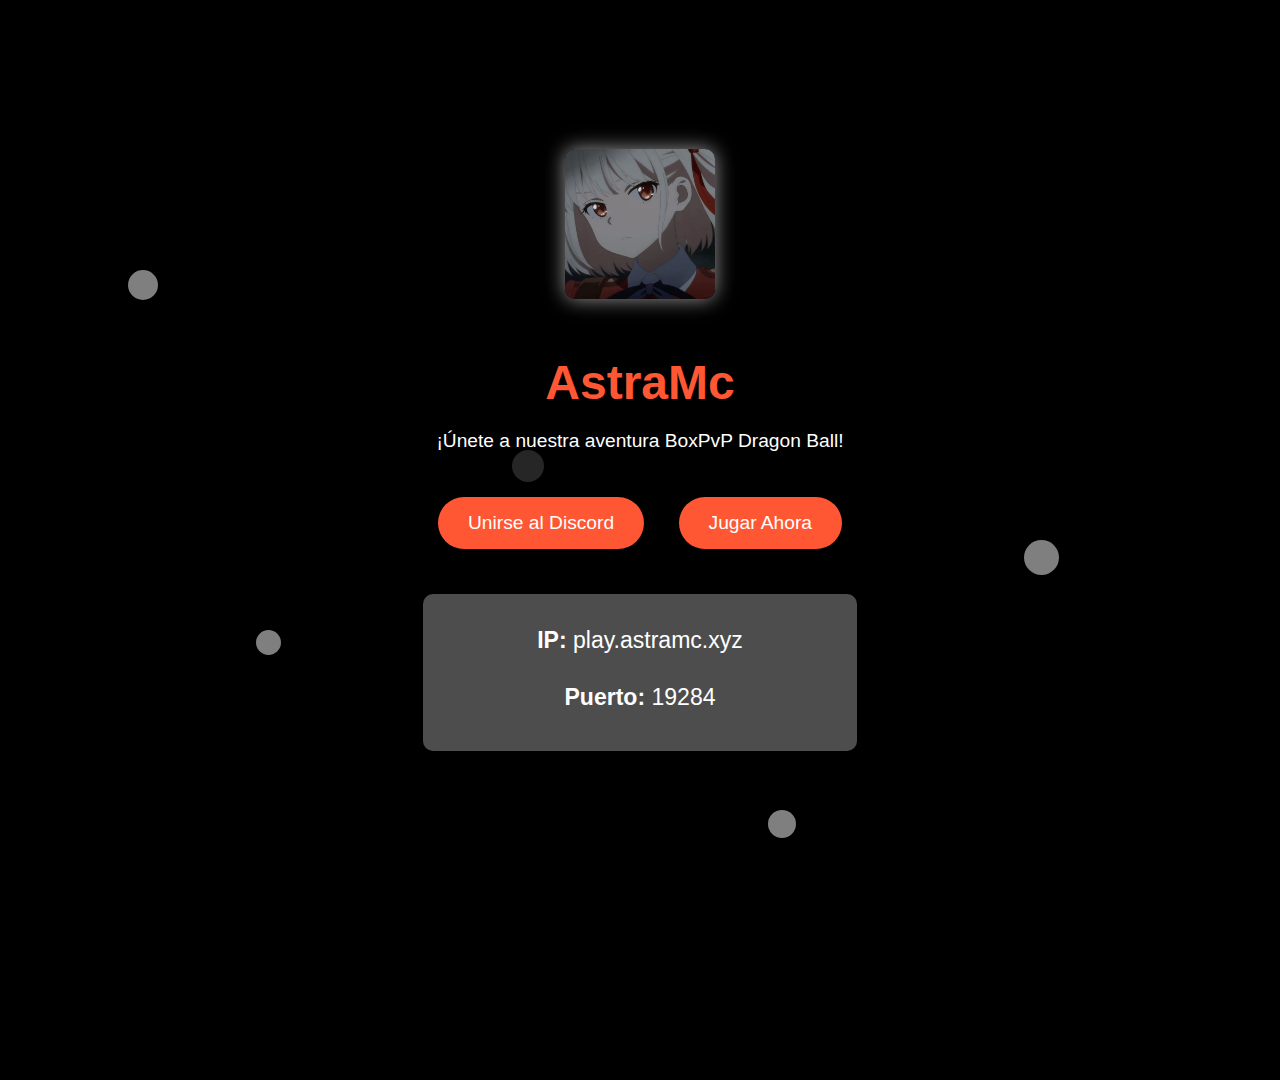
==== index.html @ 46ff1bfd "Update index.html" ====
<!DOCTYPE html>
<html lang="es">
<head>
    <meta charset="UTF-8">
    <meta name="viewport" content="width=device-width, initial-scale=1.0">
    <title>AstraMc - BoxPvP Dragon Ball</title>
    <link rel="stylesheet" href="styles.css">
</head>
<body>
    <!-- Efecto de piedras flotantes y destellos -->
    <div class="piedras">
        <div class="piedra"></div>
        <div class="piedra"></div>
        <div class="piedra"></div>
        <div class="piedra"></div>
        <div class="piedra"></div>
    </div>
    
    <div class="container">
        <header>
            <img src="logo.png" alt="AstraMc Logo" class="logo">
            <h1>AstraMc</h1>
            <p>¡Únete a nuestra aventura BoxPvP Dragon Ball!</p>
        </header>

        <div class="buttons">
            <a href="https://discord.gg/sCuRvjKP5Y" class="discord-button">
                Unirse al Discord
            </a>
            <a href="minecraft://play.astramc.xyz:19284" class="play-button">
                Jugar Ahora
            </a>
        </div>

        <!-- Sección de IP y puerto -->
        <div class="ip-info">
            <p><strong>IP:</strong> play.astramc.xyz</p>
            <p><strong>Puerto:</strong> 19284</p>
        </div>
    </div>

    <!-- Partículas de aura -->
    <script src="particles.js"></script>
</body>
</html>
---- styles.css ----
/* Fondo de la página */
body {
    background-color: black;
    background-image: url(''); /* Fondo negro sin imágenes */
    background-size: cover;
    font-family: Arial, sans-serif;
    margin: 0;
    padding: 0;
    display: flex;
    justify-content: center;
    align-items: center;
    height: 100vh;
    color: white;
    overflow: hidden;
}

/* Contenedor principal */
.container {
    text-align: center;
    background: rgba(0, 0, 0, 0.7); /* Fondo semitransparente */
    padding: 40px;
    border-radius: 10px;
    box-shadow: 0 4px 10px rgba(0, 0, 0, 0.8);
    position: relative;
    z-index: 1;
}

/* Estilos para el logo */
.logo {
    width: 150px;
    height: auto;
    margin-bottom: 20px;
    border-radius: 10px;
    box-shadow: 0 0 20px rgba(255, 255, 255, 0.6);
}

/* Estilo de título */
h1 {
    font-size: 3em;
    margin-bottom: 10px;
    color: #ff5733;
}

/* Estilo del texto */
p {
    font-size: 1.2em;
    margin-bottom: 30px;
}

/* Estilo de los botones */
.buttons a {
    display: inline-block;
    margin: 15px;
    padding: 15px 30px;
    font-size: 1.2em;
    border-radius: 50px;
    text-decoration: none;
    color: white;
    background-color: #ff5733;
    position: relative;
    box-shadow: 0 4px 8px rgba(0, 0, 0, 0.5);
    transition: all 0.3s ease;
}

.buttons a:hover {
    background-color: #ff6f47;
    transform: scale(1.1);
}

.discord-button {
    background-color: #7289da;
    box-shadow: 0 4px 8px rgba(0, 0, 0, 0.5);
}

.discord-button:hover {
    background-color: #5a6e8f;
}

/* Efecto de partículas en los botones */
.play-button {
    animation: aura 2s infinite;
}

@keyframes aura {
    0% {
        box-shadow: 0 0 10px rgba(255, 255, 255, 0.6), 0 0 20px rgba(255, 255, 255, 0.6);
    }
    50% {
        box-shadow: 0 0 20px rgba(255, 255, 255, 1), 0 0 30px rgba(255, 255, 255, 1);
    }
    100% {
        box-shadow: 0 0 10px rgba(255, 255, 255, 0.6), 0 0 20px rgba(255, 255, 255, 0.6);
    }
}

/* Nueva sección para IP y puerto */
.ip-info {
    font-size: 1.2em;
    margin-top: 30px;
    background: rgba(255, 255, 255, 0.3);
    padding: 10px 20px;
    border-radius: 10px;
    box-shadow: 0 4px 8px rgba(0, 0, 0, 0.5);
}

/* Efecto de piedras flotantes y destellos como en el Torneo del Poder */
@keyframes piedras {
    0% {
        transform: translate(0, 0);
        opacity: 0.5;
    }
    50% {
        transform: translate(0, -10px);
        opacity: 1;
    }
    100% {
        transform: translate(0, 0);
        opacity: 0.5;
    }
}

.piedras {
    position: absolute;
    top: 20%;
    left: 50%;
    transform: translateX(-50%);
    width: 100%;
    height: 100%;
    pointer-events: none;
    z-index: -1;
}

.piedra {
    position: absolute;
    background-color: #b5b5b5;
    border-radius: 50%;
    opacity: 0.7;
    animation: piedras 2s infinite ease-in-out;
}

.piedra:nth-child(1) {
    width: 30px;
    height: 30px;
    top: 10%;
    left: 10%;
    animation-duration: 2.5s;
}

.piedra:nth-child(2) {
    width: 25px;
    height: 25px;
    top: 50%;
    left: 20%;
    animation-duration: 2s;
}

.piedra:nth-child(3) {
    width: 35px;
    height: 35px;
    top: 40%;
    left: 80%;
    animation-duration: 3s;
}

.piedra:nth-child(4) {
    width: 28px;
    height: 28px;
    top: 70%;
    left: 60%;
    animation-duration: 2.7s;
}

.piedra:nth-child(5) {
    width: 32px;
    height: 32px;
    top: 30%;
    left: 40%;
    animation-duration: 3.3s;
}

/* Pie de página */
footer {
    position: absolute;
    bottom: 20px;
    font-size: 1em;
    color: white;
}
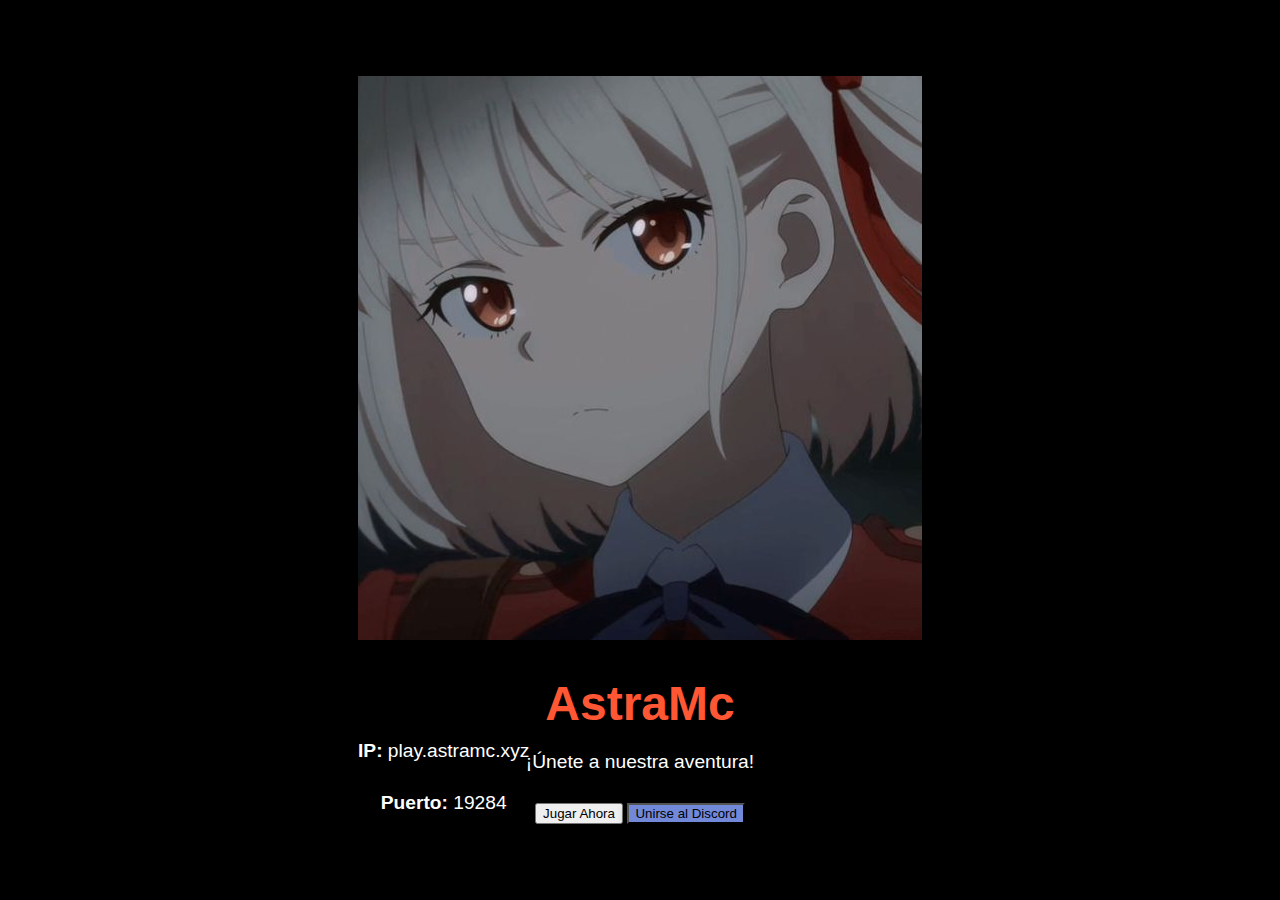
==== commit 585acfa5: "Update index.html" ====
--- a/index.html
+++ b/index.html
@@ -3,43 +3,28 @@
 <head>
     <meta charset="UTF-8">
     <meta name="viewport" content="width=device-width, initial-scale=1.0">
-    <title>AstraMc - BoxPvP Dragon Ball</title>
+    <title>AstraMc</title>
     <link rel="stylesheet" href="styles.css">
 </head>
 <body>
-    <!-- Efecto de piedras flotantes y destellos -->
-    <div class="piedras">
-        <div class="piedra"></div>
-        <div class="piedra"></div>
-        <div class="piedra"></div>
-        <div class="piedra"></div>
-        <div class="piedra"></div>
-    </div>
-    
     <div class="container">
         <header>
-            <img src="logo.png" alt="AstraMc Logo" class="logo">
-            <h1>AstraMc</h1>
-            <p>¡Únete a nuestra aventura BoxPvP Dragon Ball!</p>
+            <img src="logo.png" alt="AstraMc Logo" class="server-logo">
+            <h1 class="title">AstraMc</h1>
+            <p class="subtitle">¡Únete a nuestra aventura!</p>
         </header>
 
-        <div class="buttons">
-            <a href="https://discord.gg/sCuRvjKP5Y" class="discord-button">
-                Unirse al Discord
-            </a>
-            <a href="minecraft://play.astramc.xyz:19284" class="play-button">
-                Jugar Ahora
-            </a>
-        </div>
+        <main>
+            <button class="play-button" onclick="launchMinecraft()">Jugar Ahora</button>
+            <button class="discord-button" onclick="window.open('https://discord.gg/sCuRvjKP5Y', '_blank')">Unirse al Discord</button>
+        </main>
 
-        <!-- Sección de IP y puerto -->
-        <div class="ip-info">
+        <footer>
             <p><strong>IP:</strong> play.astramc.xyz</p>
             <p><strong>Puerto:</strong> 19284</p>
-        </div>
+        </footer>
     </div>
 
-    <!-- Partículas de aura -->
-    <script src="particles.js"></script>
+    <script src="script.js"></script>
 </body>
 </html>
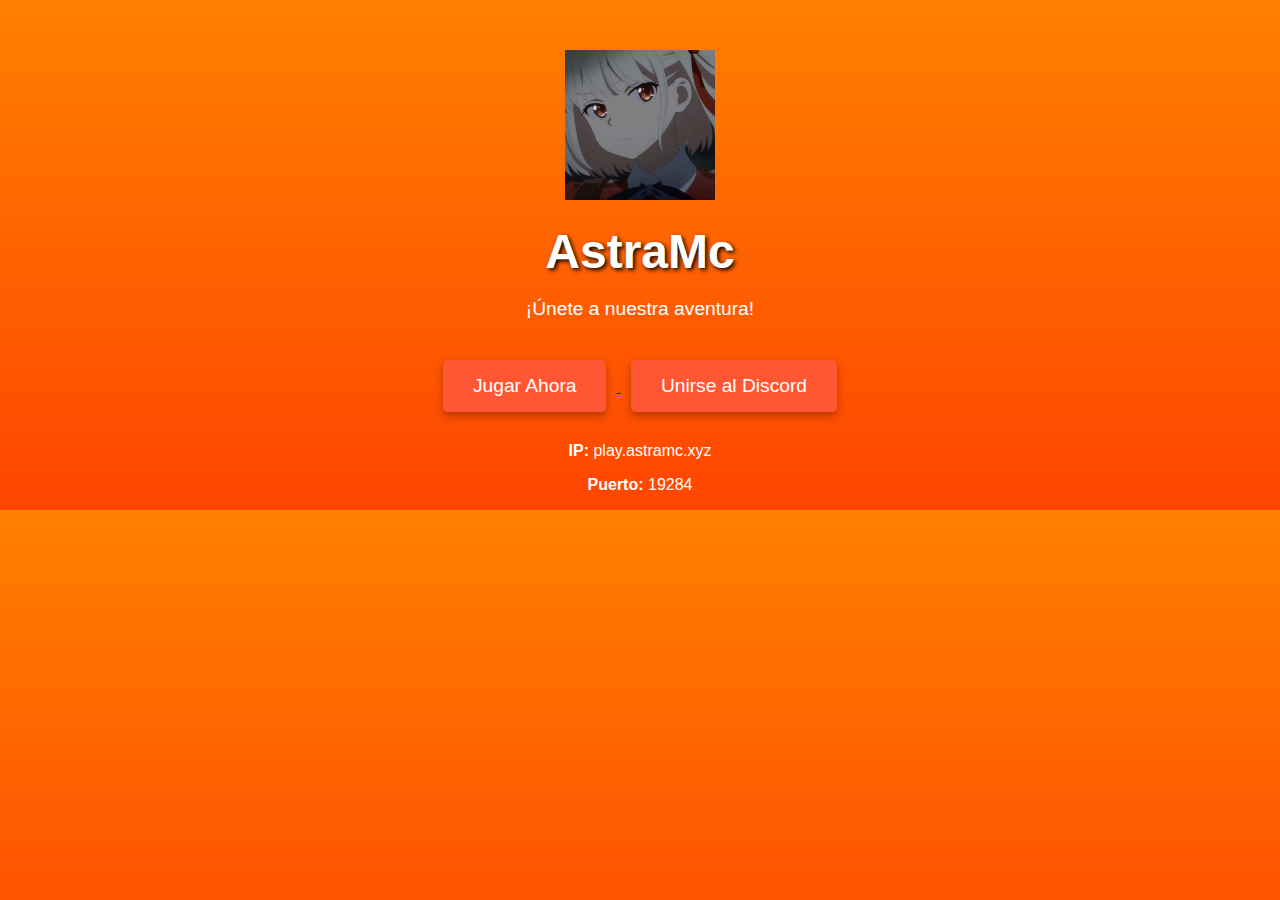
==== commit 59b70d41: "Update index.html" ====
--- a/index.html
+++ b/index.html
@@ -7,6 +7,10 @@
     <link rel="stylesheet" href="styles.css">
 </head>
 <body>
+    <!-- Fondo animado -->
+    <div class="background-animation"></div>
+
+    <!-- Contenido principal -->
     <div class="container">
         <header>
             <img src="logo.png" alt="AstraMc Logo" class="server-logo">
@@ -15,7 +19,11 @@
         </header>
 
         <main>
-            <button class="play-button" onclick="launchMinecraft()">Jugar Ahora</button>
+            <!-- Botón para unirse al servidor -->
+            <a href="minecraft://?addExternalServer=AstraMc|play.astramc.xyz:19284">
+                <button class="play-button">Jugar Ahora</button>
+            </a>
+            <!-- Botón para el servidor de Discord -->
             <button class="discord-button" onclick="window.open('https://discord.gg/sCuRvjKP5Y', '_blank')">Unirse al Discord</button>
         </main>
 
--- a/styles.css
+++ b/styles.css
@@ -1,187 +1,75 @@
-/* Fondo de la página */
+/* General */
 body {
-    background-color: black;
-    background-image: url(''); /* Fondo negro sin imágenes */
-    background-size: cover;
-    font-family: Arial, sans-serif;
     margin: 0;
     padding: 0;
-    display: flex;
-    justify-content: center;
-    align-items: center;
-    height: 100vh;
-    color: white;
-    overflow: hidden;
+    font-family: Arial, sans-serif;
+    background: linear-gradient(to bottom, #ff8000, #ff4500); /* Colores Dragon Ball */
+    color: #fff;
+    text-align: center;
+    animation: backgroundMove 10s infinite alternate;
 }
 
-/* Contenedor principal */
-.container {
-    text-align: center;
-    background: rgba(0, 0, 0, 0.7); /* Fondo semitransparente */
-    padding: 40px;
-    border-radius: 10px;
-    box-shadow: 0 4px 10px rgba(0, 0, 0, 0.8);
-    position: relative;
-    z-index: 1;
+@keyframes backgroundMove {
+    0% { background-position: 0 0; }
+    100% { background-position: 0 100px; }
 }
 
-/* Estilos para el logo */
-.logo {
+/* Container */
+.container {
+    margin-top: 50px;
+    animation: fadeIn 1.5s ease-in-out;
+}
+
+@keyframes fadeIn {
+    from { opacity: 0; transform: translateY(-20px); }
+    to { opacity: 1; transform: translateY(0); }
+}
+
+/* Logo */
+.server-logo {
     width: 150px;
     height: auto;
-    margin-bottom: 20px;
-    border-radius: 10px;
-    box-shadow: 0 0 20px rgba(255, 255, 255, 0.6);
+    margin-bottom: 10px;
+    animation: bounce 2s infinite;
 }
 
-/* Estilo de título */
-h1 {
-    font-size: 3em;
-    margin-bottom: 10px;
-    color: #ff5733;
+@keyframes bounce {
+    0%, 100% { transform: translateY(0); }
+    50% { transform: translateY(-10px); }
 }
 
-/* Estilo del texto */
-p {
-    font-size: 1.2em;
+/* Titles */
+.title {
+    font-size: 3rem;
+    margin: 10px 0;
+    text-shadow: 2px 2px 4px #000;
+}
+
+.subtitle {
+    font-size: 1.2rem;
     margin-bottom: 30px;
 }
 
-/* Estilo de los botones */
-.buttons a {
-    display: inline-block;
-    margin: 15px;
+/* Buttons */
+button {
+    font-size: 1.2rem;
+    color: #fff;
+    background-color: #ff5733;
+    border: none;
     padding: 15px 30px;
-    font-size: 1.2em;
-    border-radius: 50px;
-    text-decoration: none;
-    color: white;
-    background-color: #ff5733;
-    position: relative;
-    box-shadow: 0 4px 8px rgba(0, 0, 0, 0.5);
-    transition: all 0.3s ease;
+    margin: 10px;
+    cursor: pointer;
+    border-radius: 5px;
+    box-shadow: 0 4px 8px rgba(0, 0, 0, 0.3);
+    transition: transform 0.3s ease, background-color 0.3s ease;
 }
 
-.buttons a:hover {
-    background-color: #ff6f47;
-    transform: scale(1.1);
+button:hover {
+    background-color: #c70039;
+    transform: scale(1.05);
 }
 
-.discord-button {
-    background-color: #7289da;
-    box-shadow: 0 4px 8px rgba(0, 0, 0, 0.5);
+footer {
+    margin-top: 20px;
+    font-size: 1rem;
 }
-
-.discord-button:hover {
-    background-color: #5a6e8f;
-}
-
-/* Efecto de partículas en los botones */
-.play-button {
-    animation: aura 2s infinite;
-}
-
-@keyframes aura {
-    0% {
-        box-shadow: 0 0 10px rgba(255, 255, 255, 0.6), 0 0 20px rgba(255, 255, 255, 0.6);
-    }
-    50% {
-        box-shadow: 0 0 20px rgba(255, 255, 255, 1), 0 0 30px rgba(255, 255, 255, 1);
-    }
-    100% {
-        box-shadow: 0 0 10px rgba(255, 255, 255, 0.6), 0 0 20px rgba(255, 255, 255, 0.6);
-    }
-}
-
-/* Nueva sección para IP y puerto */
-.ip-info {
-    font-size: 1.2em;
-    margin-top: 30px;
-    background: rgba(255, 255, 255, 0.3);
-    padding: 10px 20px;
-    border-radius: 10px;
-    box-shadow: 0 4px 8px rgba(0, 0, 0, 0.5);
-}
-
-/* Efecto de piedras flotantes y destellos como en el Torneo del Poder */
-@keyframes piedras {
-    0% {
-        transform: translate(0, 0);
-        opacity: 0.5;
-    }
-    50% {
-        transform: translate(0, -10px);
-        opacity: 1;
-    }
-    100% {
-        transform: translate(0, 0);
-        opacity: 0.5;
-    }
-}
-
-.piedras {
-    position: absolute;
-    top: 20%;
-    left: 50%;
-    transform: translateX(-50%);
-    width: 100%;
-    height: 100%;
-    pointer-events: none;
-    z-index: -1;
-}
-
-.piedra {
-    position: absolute;
-    background-color: #b5b5b5;
-    border-radius: 50%;
-    opacity: 0.7;
-    animation: piedras 2s infinite ease-in-out;
-}
-
-.piedra:nth-child(1) {
-    width: 30px;
-    height: 30px;
-    top: 10%;
-    left: 10%;
-    animation-duration: 2.5s;
-}
-
-.piedra:nth-child(2) {
-    width: 25px;
-    height: 25px;
-    top: 50%;
-    left: 20%;
-    animation-duration: 2s;
-}
-
-.piedra:nth-child(3) {
-    width: 35px;
-    height: 35px;
-    top: 40%;
-    left: 80%;
-    animation-duration: 3s;
-}
-
-.piedra:nth-child(4) {
-    width: 28px;
-    height: 28px;
-    top: 70%;
-    left: 60%;
-    animation-duration: 2.7s;
-}
-
-.piedra:nth-child(5) {
-    width: 32px;
-    height: 32px;
-    top: 30%;
-    left: 40%;
-    animation-duration: 3.3s;
-}
-
-/* Pie de página */
-footer {
-    position: absolute;
-    bottom: 20px;
-    font-size: 1em;
-    color: white;
-}
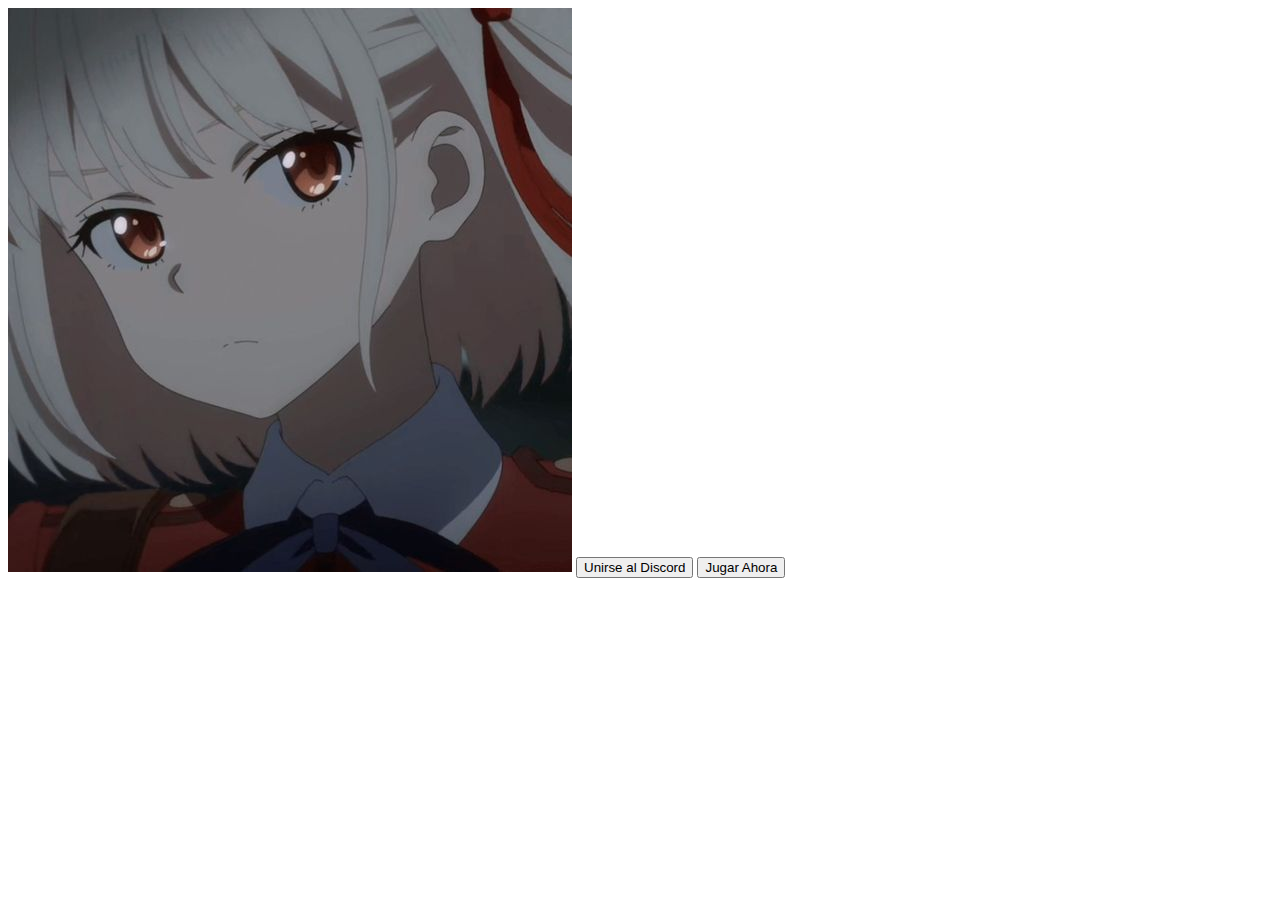
==== commit e2a3fdd4: "Update index.html" ====
--- a/index.html
+++ b/index.html
@@ -3,36 +3,39 @@
 <head>
     <meta charset="UTF-8">
     <meta name="viewport" content="width=device-width, initial-scale=1.0">
-    <title>AstraMc</title>
-    <link rel="stylesheet" href="styles.css">
+    <title>AstraMc - BoxPvP - Dragon Ball</title>
+    <link rel="stylesheet" href="style.css"> <!-- Enlace al archivo CSS -->
 </head>
 <body>
-    <!-- Fondo animado -->
-    <div class="background-animation"></div>
 
-    <!-- Contenido principal -->
+    <!-- Background -->
+    <div class="background"></div>
+
+    <!-- Audio Player -->
+    <audio id="backgroundMusic" autoplay loop>
+        <source src="chala-head-chala.mp3" type="audio/mp3">
+    </audio>
+
     <div class="container">
-        <header>
-            <img src="logo.png" alt="AstraMc Logo" class="server-logo">
-            <h1 class="title">AstraMc</h1>
-            <p class="subtitle">¡Únete a nuestra aventura!</p>
-        </header>
+        <!-- Logo -->
+        <img src="logo.png" alt="AstraMc Logo" class="logo">
 
-        <main>
-            <!-- Botón para unirse al servidor -->
-            <a href="minecraft://?addExternalServer=AstraMc|play.astramc.xyz:19284">
-                <button class="play-button">Jugar Ahora</button>
-            </a>
-            <!-- Botón para el servidor de Discord -->
-            <button class="discord-button" onclick="window.open('https://discord.gg/sCuRvjKP5Y', '_blank')">Unirse al Discord</button>
-        </main>
-
-        <footer>
-            <p><strong>IP:</strong> play.astramc.xyz</p>
-            <p><strong>Puerto:</strong> 19284</p>
-        </footer>
+        <!-- Buttons -->
+        <button onclick="joinDiscord()">Unirse al Discord</button>
+        <button onclick="playNow()">Jugar Ahora</button>
     </div>
 
-    <script src="script.js"></script>
+    <script>
+        // Function to join Discord
+        function joinDiscord() {
+            window.open("https://discord.gg/sCuRvjKP5Y", "_blank");
+        }
+
+        // Function to join Minecraft Server
+        function playNow() {
+            window.location.href = "minecraft://play.astramc.xyz:19284";  // Enlace al servidor de Minecraft
+        }
+    </script>
+
 </body>
 </html>
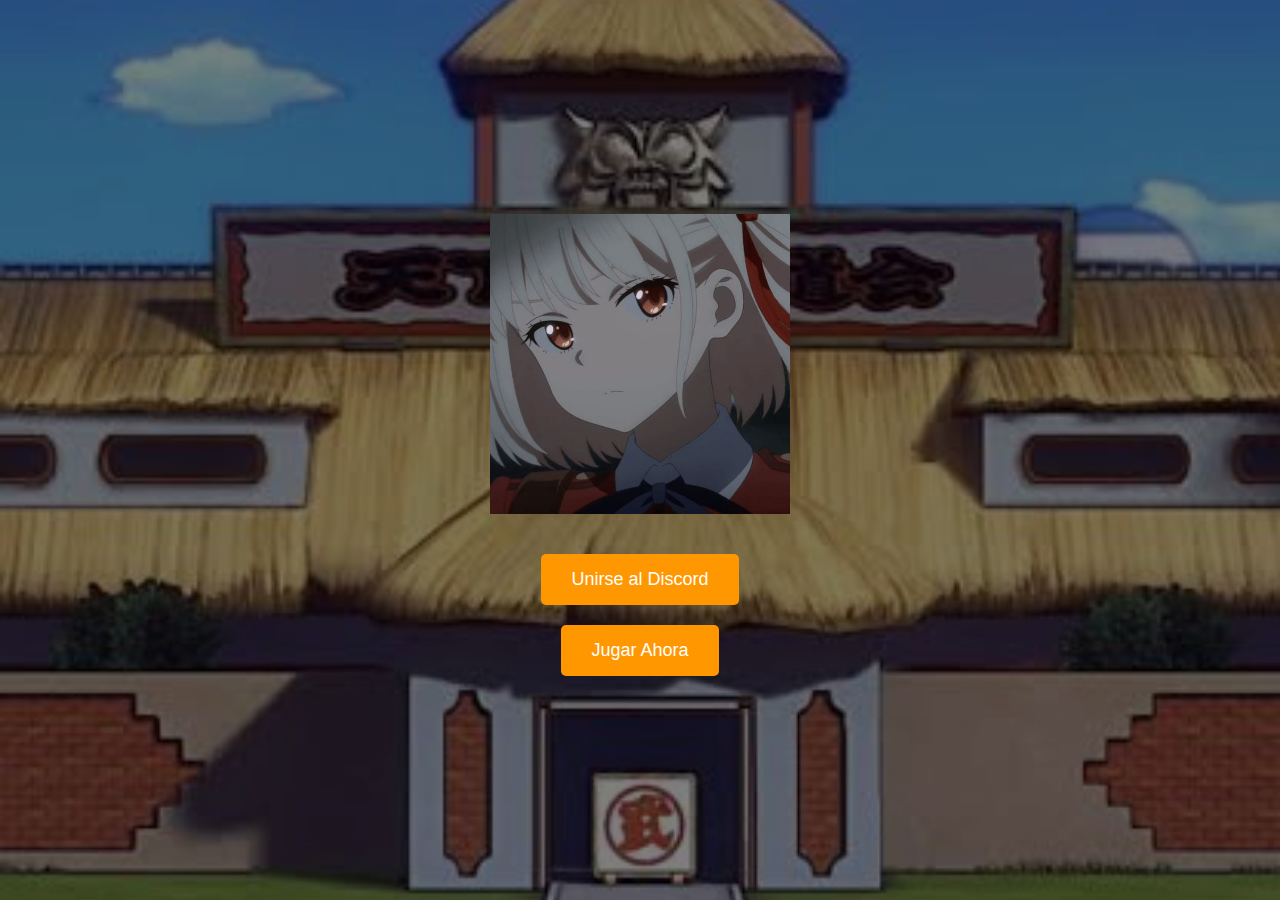
==== commit 188b33bd: "Add files via upload" ====
--- a/index.html
+++ b/index.html
@@ -38,4 +38,4 @@
     </script>
 
 </body>
-</html>
+</html>--- a/style.css
+++ b/style.css
@@ -0,0 +1,61 @@
+body {
+    margin: 0;
+    padding: 0;
+    font-family: 'Arial', sans-serif;
+    color: white;
+    text-align: center;
+    overflow: hidden;
+}
+
+.container {
+    position: relative;
+    height: 100vh;
+    display: flex;
+    justify-content: center;
+    align-items: center;
+    flex-direction: column;
+}
+
+.logo {
+    width: 300px;
+    margin-bottom: 30px;
+    animation: zoomIn 2s ease-in-out;
+}
+
+@keyframes zoomIn {
+    0% { transform: scale(0); }
+    100% { transform: scale(1); }
+}
+
+button {
+    background-color: #FF9800;
+    color: white;
+    border: none;
+    padding: 15px 30px;
+    font-size: 18px;
+    margin: 10px;
+    cursor: pointer;
+    border-radius: 5px;
+    transition: background-color 0.3s;
+    animation: fadeIn 2s ease-in-out;
+}
+
+button:hover {
+    background-color: #FF5722;
+}
+
+@keyframes fadeIn {
+    0% { opacity: 0; }
+    100% { opacity: 1; }
+}
+
+.background {
+    position: absolute;
+    top: 0;
+    left: 0;
+    width: 100%;
+    height: 100%;
+    background: url('fondo.png') no-repeat center center fixed;
+    background-size: cover;
+    filter: brightness(0.5);
+}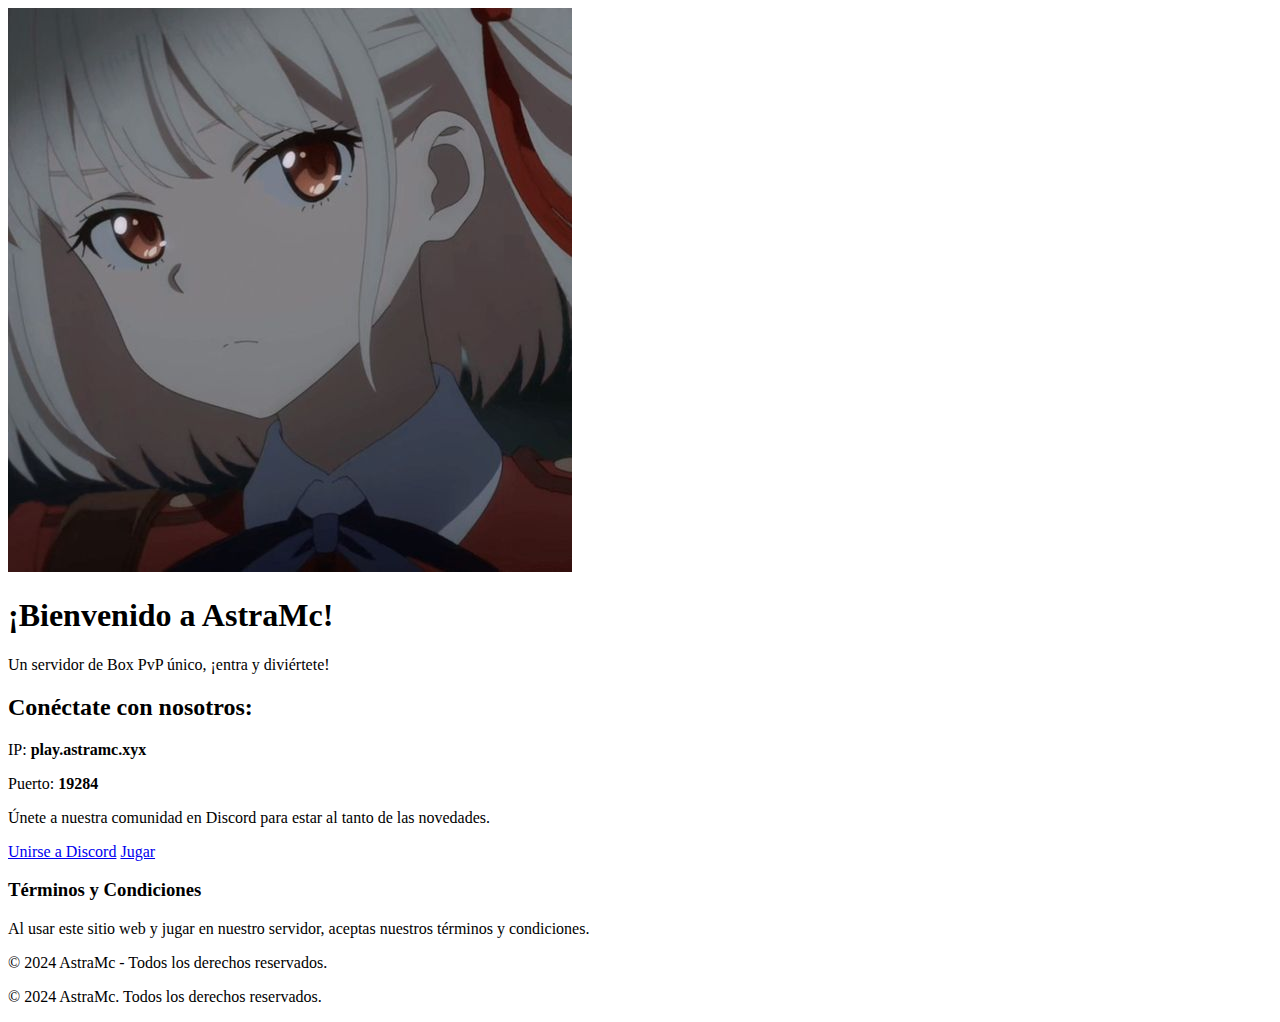
==== commit 36449276: "Add files via upload" ====
--- a/index.html
+++ b/index.html
@@ -1,41 +1,45 @@
 <!DOCTYPE html>
 <html lang="es">
 <head>
-    <meta charset="UTF-8">
-    <meta name="viewport" content="width=device-width, initial-scale=1.0">
-    <title>AstraMc - BoxPvP - Dragon Ball</title>
-    <link rel="stylesheet" href="style.css"> <!-- Enlace al archivo CSS -->
+  <meta charset="UTF-8">
+  <meta name="viewport" content="width=device-width, initial-scale=1.0">
+  <title>AstraMc</title>
+  <link rel="stylesheet" href="styles.css">
 </head>
 <body>
+  <header class="fade-in">
+    <div class="logo">
+      <img src="logo.png" alt="AstraMc Logo"> <!-- Logo en la misma carpeta -->
+    </div>
+  </header>
 
-    <!-- Background -->
-    <div class="background"></div>
+  <section class="hero slide-up">
+    <div class="hero-content">
+      <h1 class="shake">¡Bienvenido a AstraMc!</h1>
+      <p class="bounce">Un servidor de Box PvP único, ¡entra y diviértete!</p>
+    </div>
+  </section>
 
-    <!-- Audio Player -->
-    <audio id="backgroundMusic" autoplay loop>
-        <source src="chala-head-chala.mp3" type="audio/mp3">
-    </audio>
+  <section class="info fade-in">
+    <h2>Conéctate con nosotros:</h2>
+    <p>IP: <strong>play.astramc.xyx</strong></p>
+    <p>Puerto: <strong>19284</strong></p>
+    <p>Únete a nuestra comunidad en Discord para estar al tanto de las novedades.</p>
+  </section>
 
-    <div class="container">
-        <!-- Logo -->
-        <img src="logo.png" alt="AstraMc Logo" class="logo">
+  <section class="buttons">
+    <a href="https://discord.gg/sCuRvjKP5Y" class="btn discord-btn" target="_blank">Unirse a Discord</a>
+    <a href="minecraft://play/astramc.xyx:19284" class="btn play-btn">Jugar</a>
+  </section>
 
-        <!-- Buttons -->
-        <button onclick="joinDiscord()">Unirse al Discord</button>
-        <button onclick="playNow()">Jugar Ahora</button>
-    </div>
+  <section class="terms">
+    <h3>Términos y Condiciones</h3>
+    <p>Al usar este sitio web y jugar en nuestro servidor, aceptas nuestros términos y condiciones.</p>
+    <p>&copy; 2024 AstraMc - Todos los derechos reservados.</p>
+  </section>
 
-    <script>
-        // Function to join Discord
-        function joinDiscord() {
-            window.open("https://discord.gg/sCuRvjKP5Y", "_blank");
-        }
-
-        // Function to join Minecraft Server
-        function playNow() {
-            window.location.href = "minecraft://play.astramc.xyz:19284";  // Enlace al servidor de Minecraft
-        }
-    </script>
-
+  <footer>
+    <p>© 2024 AstraMc. Todos los derechos reservados.</p>
+  </footer>
 </body>
 </html>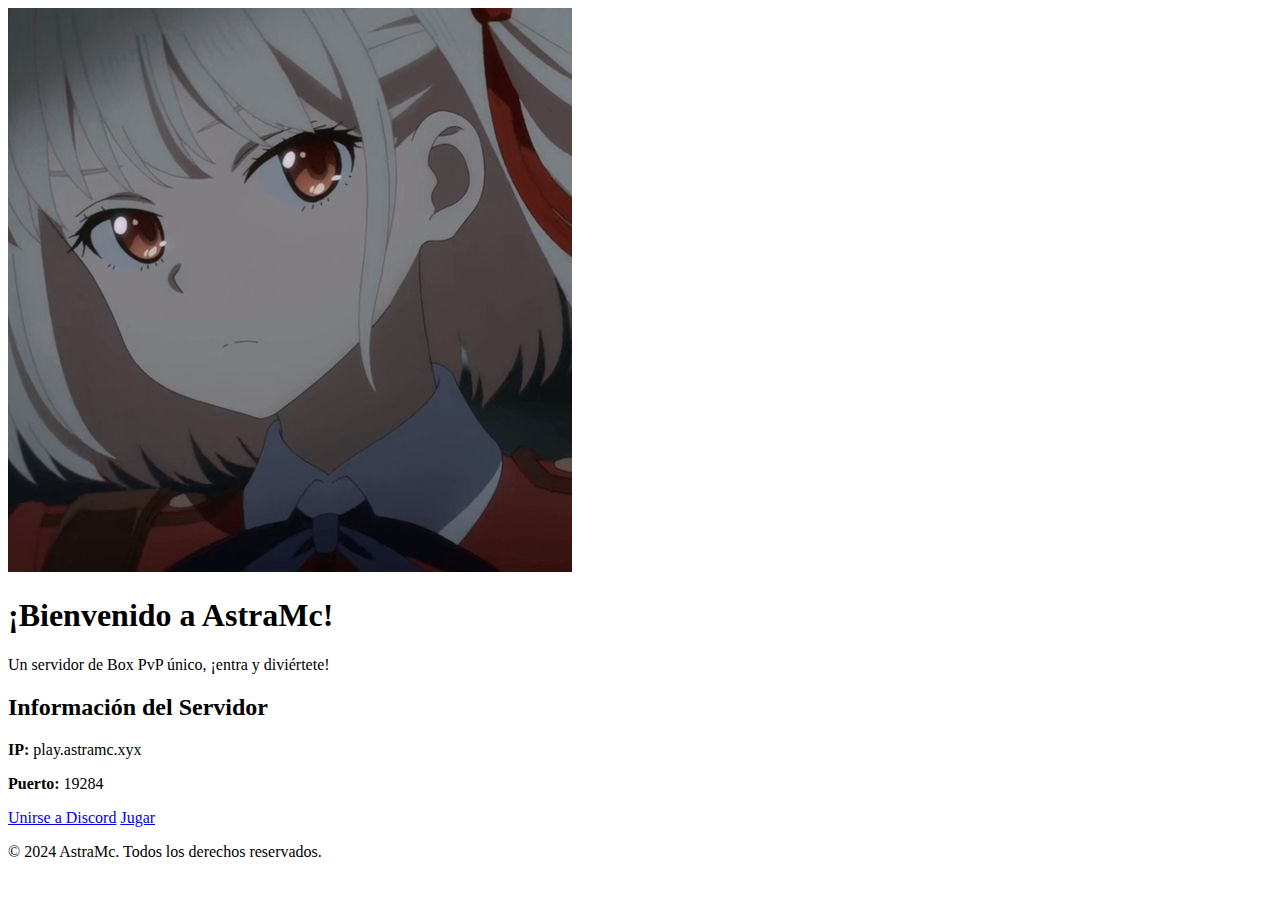
==== commit fd3ef268: "Add files via upload" ====
--- a/index.html
+++ b/index.html
@@ -21,10 +21,9 @@
   </section>
 
   <section class="info fade-in">
-    <h2>Conéctate con nosotros:</h2>
-    <p>IP: <strong>play.astramc.xyx</strong></p>
-    <p>Puerto: <strong>19284</strong></p>
-    <p>Únete a nuestra comunidad en Discord para estar al tanto de las novedades.</p>
+    <h2>Información del Servidor</h2>
+    <p><strong>IP:</strong> play.astramc.xyx</p>
+    <p><strong>Puerto:</strong> 19284</p>
   </section>
 
   <section class="buttons">
@@ -32,12 +31,6 @@
     <a href="minecraft://play/astramc.xyx:19284" class="btn play-btn">Jugar</a>
   </section>
 
-  <section class="terms">
-    <h3>Términos y Condiciones</h3>
-    <p>Al usar este sitio web y jugar en nuestro servidor, aceptas nuestros términos y condiciones.</p>
-    <p>&copy; 2024 AstraMc - Todos los derechos reservados.</p>
-  </section>
-
   <footer>
     <p>© 2024 AstraMc. Todos los derechos reservados.</p>
   </footer>
